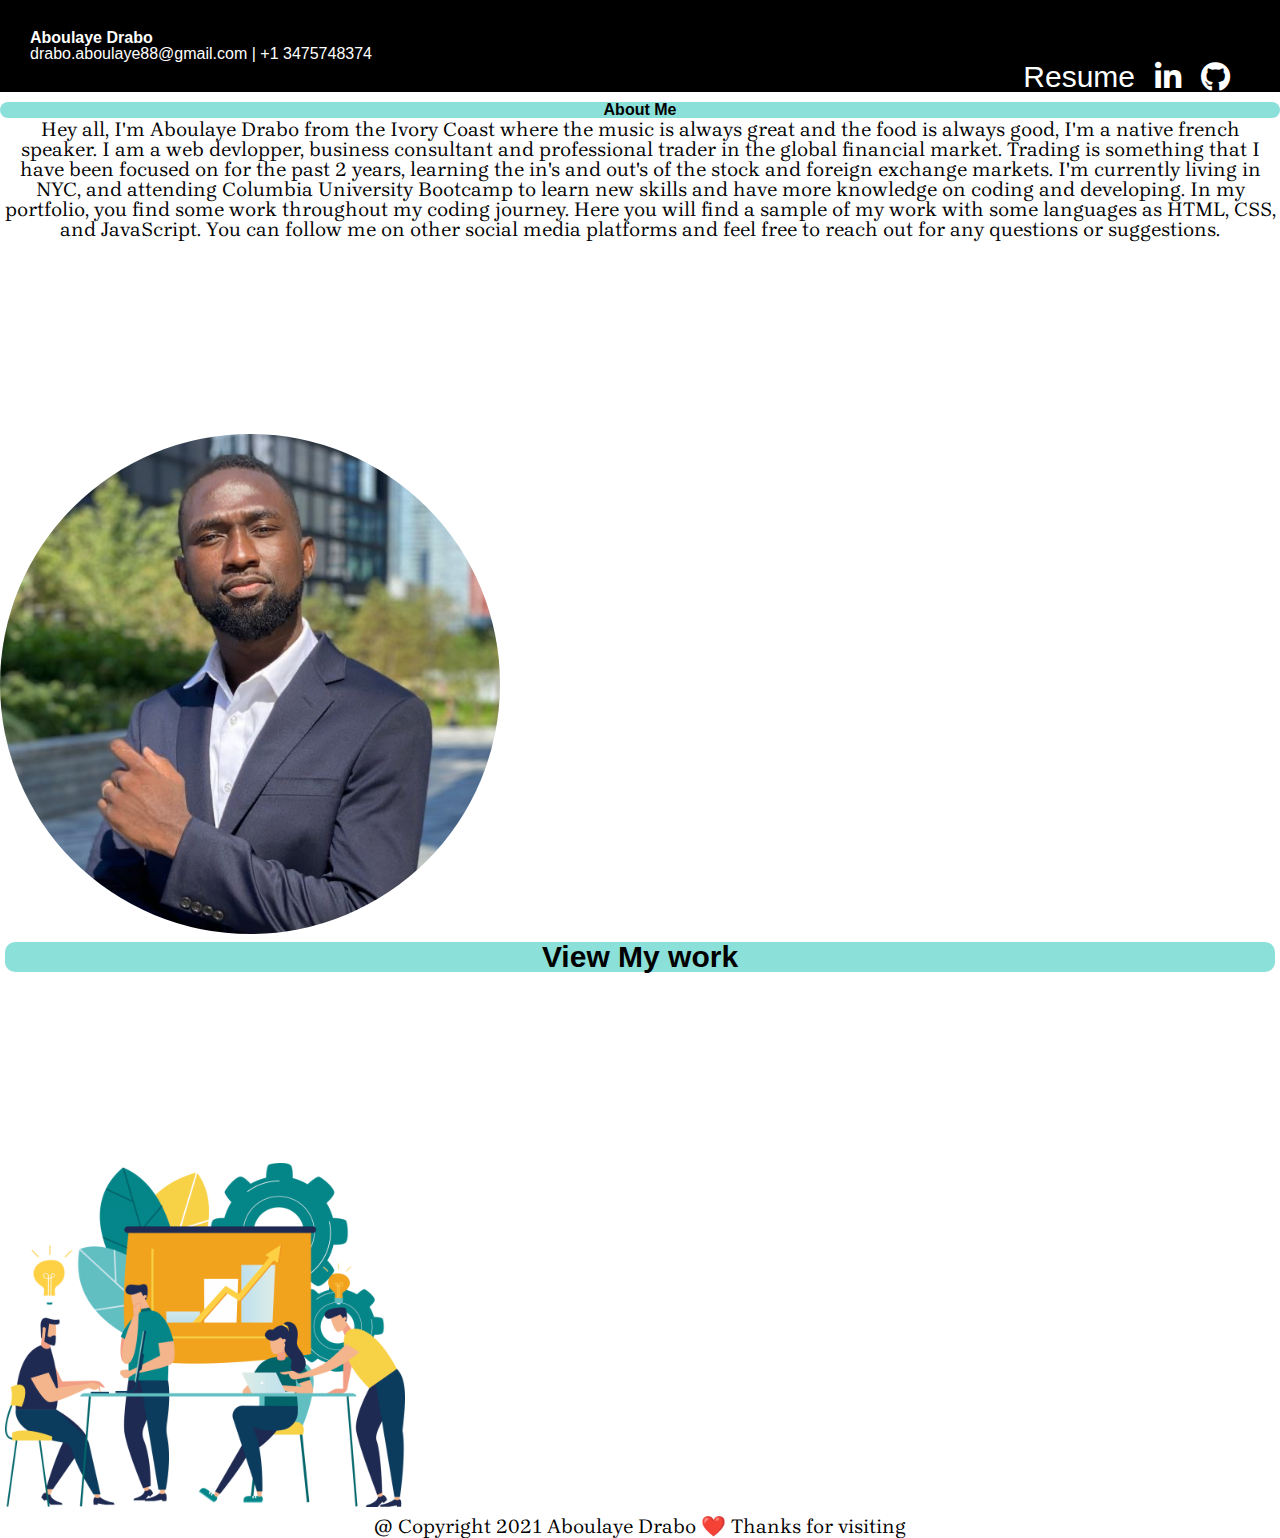
==== index.html @ f8c1a579 "add icons" ====
<!DOCTYPE html>
<html lang="en">
<head>
    <meta charset="UTF-8">
    <meta http-equiv="X-UA-Compatible" content="IE=edge">
    <meta name="viewport" content="width=device-width, initial-scale=1.0">
    <title>Aboulaye Homepage</title>
    <link rel="stylesheet" type="text/css" href="reset.css">
    <link rel="preconnect" href="https://fonts.gstatic.com">
<link href="https://fonts.googleapis.com/css2?family=Brygada+1918&display=swap" rel="stylesheet">
<link href="https://cdn.jsdelivr.net/npm/bootstrap@5.0.0-beta2/dist/css/bootstrap.min.css" rel="stylesheet" integrity="sha384-BmbxuPwQa2lc/FVzBcNJ7UAyJxM6wuqIj61tLrc4wSX0szH/Ev+nYRRuWlolflfl" crossorigin="anonymous">
<script src="https://cdn.jsdelivr.net/npm/bootstrap@5.0.0-beta2/dist/js/bootstrap.bundle.min.js" integrity="sha384-b5kHyXgcpbZJO/tY9Ul7kGkf1S0CWuKcCD38l8YkeH8z8QjE0GmW1gYU5S9FOnJ0" crossorigin="anonymous"></script>
<link rel="stylesheet" href="https://use.fontawesome.com/releases/v5.0.6/css/all.css">
    <link rel="stylesheet" type="text/css" href="assests/style.css">
</head>
<body>
    <div class="row col-12 head" style="padding: 30px;">
        <h1>Aboulaye Drabo</h1>
        drabo.aboulaye88@gmail.com | +1 3475748374
       <nav>
        <ul>
            <li>
                <a href="https://github.com/Drabis"><i class="fab fa-github"></i></a>
            </li>
            <li>
                <a href="https://www.linkedin.com/in/aboulaye-drabo-ba603a200"><i class="fab fa-linkedin-in"></i></a>
            </li>
            <li><a href="https://docs.google.com/document/d/1zsHKYeWYKsRIlyX2ds-EDj7v2S5V9IhezjHxCoM3q74/edit?usp=sharing">Resume</a></li>
        </ul>
        </nav>
    </div>
    <div class="container"></div>
        <div class="row" style="">
            <div class="row col-sm">
                <h2 id="label">About Me</h2>
                <p>
                    Hey all, I'm Aboulaye Drabo from the Ivory Coast where the music is always great and the food is always good, I'm a native french speaker. I am a web devlopper, business consultant and professional trader in the global financial market. Trading is something that I have been focused on for the past 2 years, learning the in's and out's of the stock and foreign exchange markets. I'm currently living in NYC, and attending Columbia University Bootcamp to learn new skills and have more knowledge on coding and developing. In my portfolio, you find some work throughout my coding journey. Here you will find a sample of my work with some languages as HTML, CSS, and JavaScript. You can follow me on other social media platforms and feel free to reach out for any questions or suggestions.
                </p>     
            </div>
            <div class="row col-sm" id="profile">
                <img src="image/IMG_9508.JPG" class="img-fluid" alt="profile photo">
            </div>
            <div class="row col-sm" style="margin: 5px;">
                <a href="work.html"><h2>View My work</h2>
                <img class="" src="image/quiz-intro-image-2000x1720.png" alt="Work photo" style="width: 400px; margin-top: 15%; margin-left:0;"></a>
                <!-- <h2>My work</h2> -->       
        </div>
    </div>
    <footer>
        <p>@ Copyright 2021 Aboulaye Drabo ❤️ Thanks for visiting</p>
    </footer>
    <script src="https://cdn.jsdelivr.net/npm/@popperjs/core@2.6.0/dist/umd/popper.min.js" integrity="sha384-KsvD1yqQ1/1+IA7gi3P0tyJcT3vR+NdBTt13hSJ2lnve8agRGXTTyNaBYmCR/Nwi" crossorigin="anonymous"></script>
<script src="https://cdn.jsdelivr.net/npm/bootstrap@5.0.0-beta2/dist/js/bootstrap.min.js" integrity="sha384-nsg8ua9HAw1y0W1btsyWgBklPnCUAFLuTMS2G72MMONqmOymq585AcH49TLBQObG" crossorigin="anonymous"></script>
    <script src="./assests/script.js"></script>
</body>
</html>
---- assests/style.css ----
* {
  padding: 0;
  margin: 0;
  border-style: solid black;
}

p {
  text-align: center;
  font-family: 'Brygada 1918', serif;
  font-size: 20px; 
  margin: 2px;
}
.profile {
  max-width: 100%;
}
nav ul li {
  color: white;
  display:inline;
  float: right;
  margin-right: 20px;
}
.head {
  background-color: black;
  color: white;
margin: 0;


}
.img-fluid {
  width: auto;
  height: 500px;
  margin-top: 15%;
  border-radius: 50%;
 
}
a {
  text-decoration: none;
  font-size: 30px;
  color: white;
}
h2 {
  background-color: rgb(139, 224, 217);
  text-align: center;
 margin-top: 5px;
  border-radius: 10px;
  color: black; 
}
#label {
  margin-top: 10px;
}
.popover-dismiss {
  width: 80%;
  
}
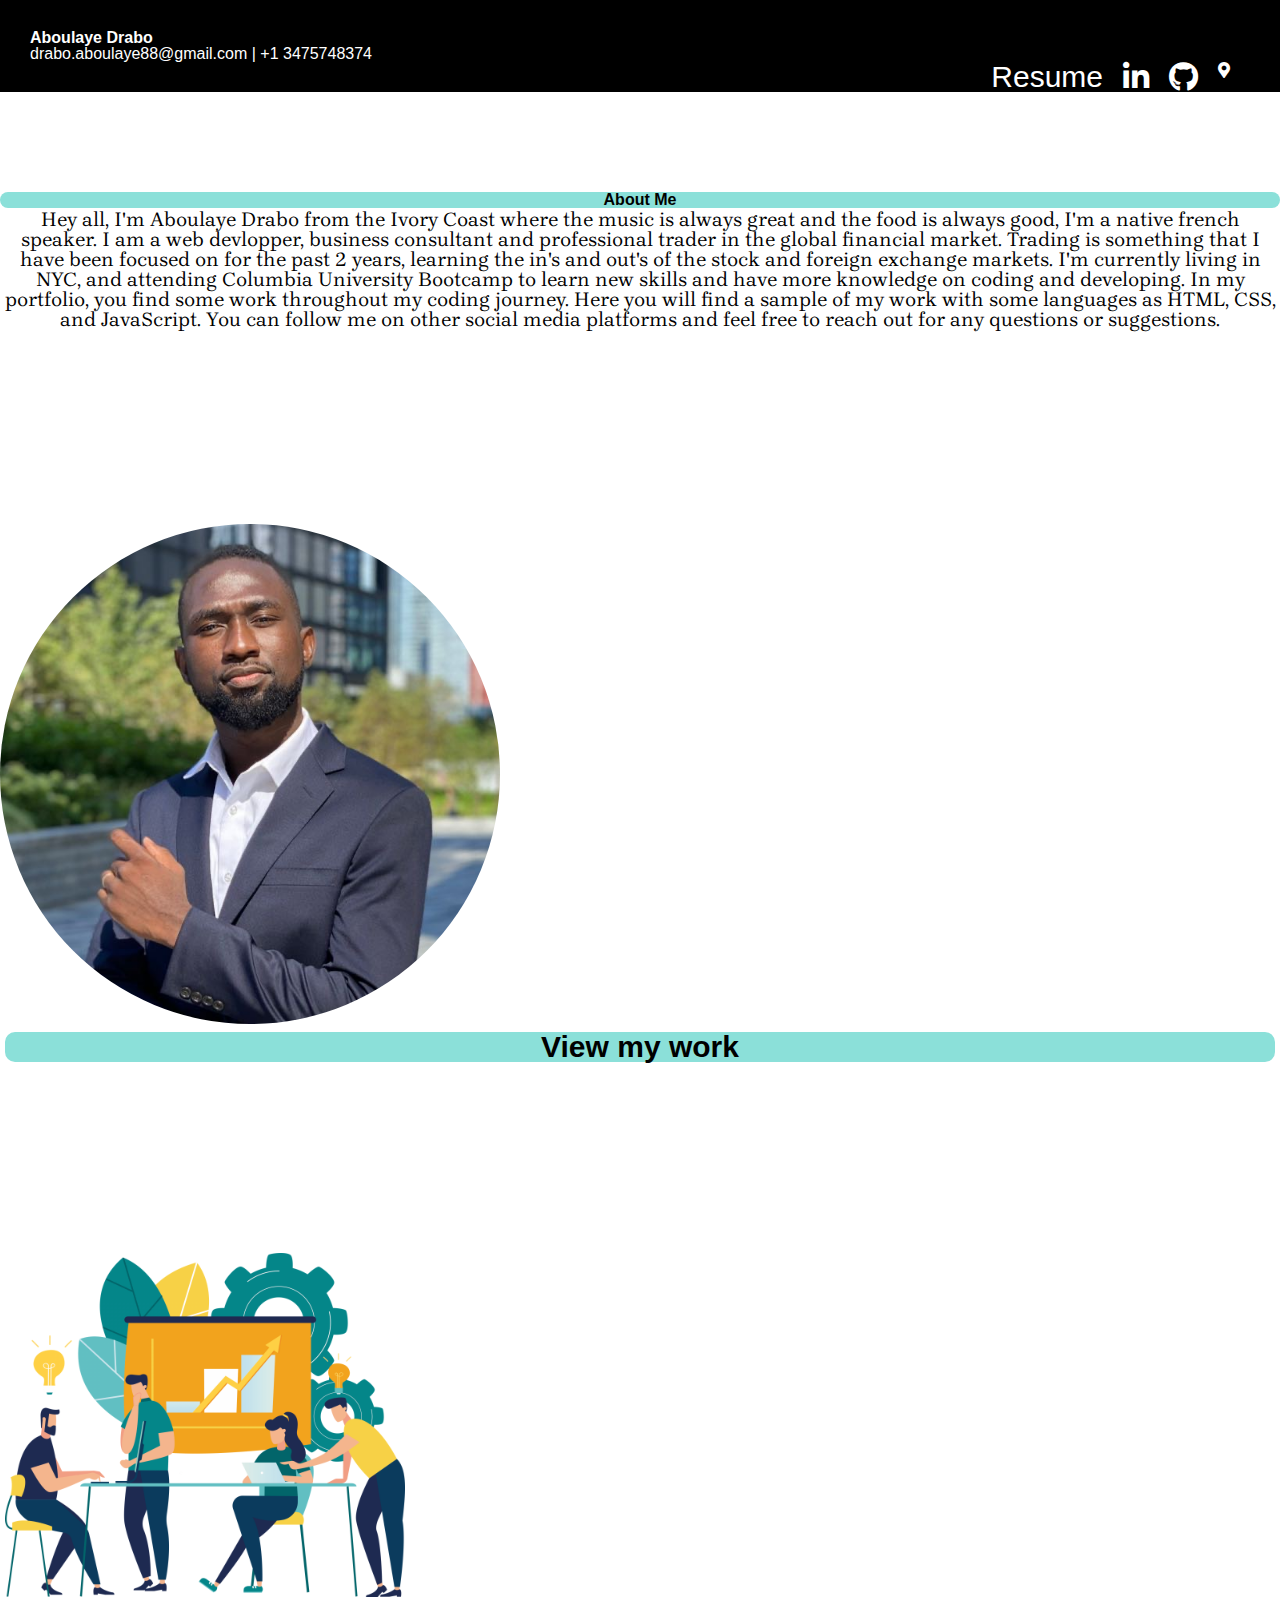
==== commit 2b8c819e: "new layout fow work html" ====
--- a/index.html
+++ b/index.html
@@ -19,6 +19,7 @@
         drabo.aboulaye88@gmail.com | +1 3475748374
        <nav>
         <ul>
+            <li><i class="fas fa-map-marker-alt"></i></li>
             <li>
                 <a href="https://github.com/Drabis"><i class="fab fa-github"></i></a>
             </li>
@@ -30,7 +31,7 @@
         </nav>
     </div>
     <div class="container"></div>
-        <div class="row" style="">
+        <div class="row">
             <div class="row col-sm">
                 <h2 id="label">About Me</h2>
                 <p>
@@ -41,13 +42,13 @@
                 <img src="image/IMG_9508.JPG" class="img-fluid" alt="profile photo">
             </div>
             <div class="row col-sm" style="margin: 5px;">
-                <a href="work.html"><h2>View My work</h2>
-                <img class="" src="image/quiz-intro-image-2000x1720.png" alt="Work photo" style="width: 400px; margin-top: 15%; margin-left:0;"></a>
+                <a href="work.html"><h2>View my work</h2>
+                <img class="" src="image/quiz-intro-image-2000x1720.png" alt="Work photo" style="width: 400px; margin-top: 15%;"></a>
                 <!-- <h2>My work</h2> -->       
         </div>
     </div>
     <footer>
-        <p>@ Copyright 2021 Aboulaye Drabo ❤️ Thanks for visiting</p>
+        <p>@ Copyright 2021 Aboulaye Drabo</p>
     </footer>
     <script src="https://cdn.jsdelivr.net/npm/@popperjs/core@2.6.0/dist/umd/popper.min.js" integrity="sha384-KsvD1yqQ1/1+IA7gi3P0tyJcT3vR+NdBTt13hSJ2lnve8agRGXTTyNaBYmCR/Nwi" crossorigin="anonymous"></script>
 <script src="https://cdn.jsdelivr.net/npm/bootstrap@5.0.0-beta2/dist/js/bootstrap.min.js" integrity="sha384-nsg8ua9HAw1y0W1btsyWgBklPnCUAFLuTMS2G72MMONqmOymq585AcH49TLBQObG" crossorigin="anonymous"></script>
--- a/assests/style.css
+++ b/assests/style.css
@@ -48,7 +48,15 @@
 #label {
   margin-top: 10px;
 }
-.popover-dismiss {
-  width: 80%;
-  
+.img-thumbnail {
+  width: 500px;
+  display: flex;
+ flex-direction: row;
+}
+/* .popover-dismiss{
+  width: 50%;
+} */
+.container {
+  display: flex;
+  padding: 5vh;
 }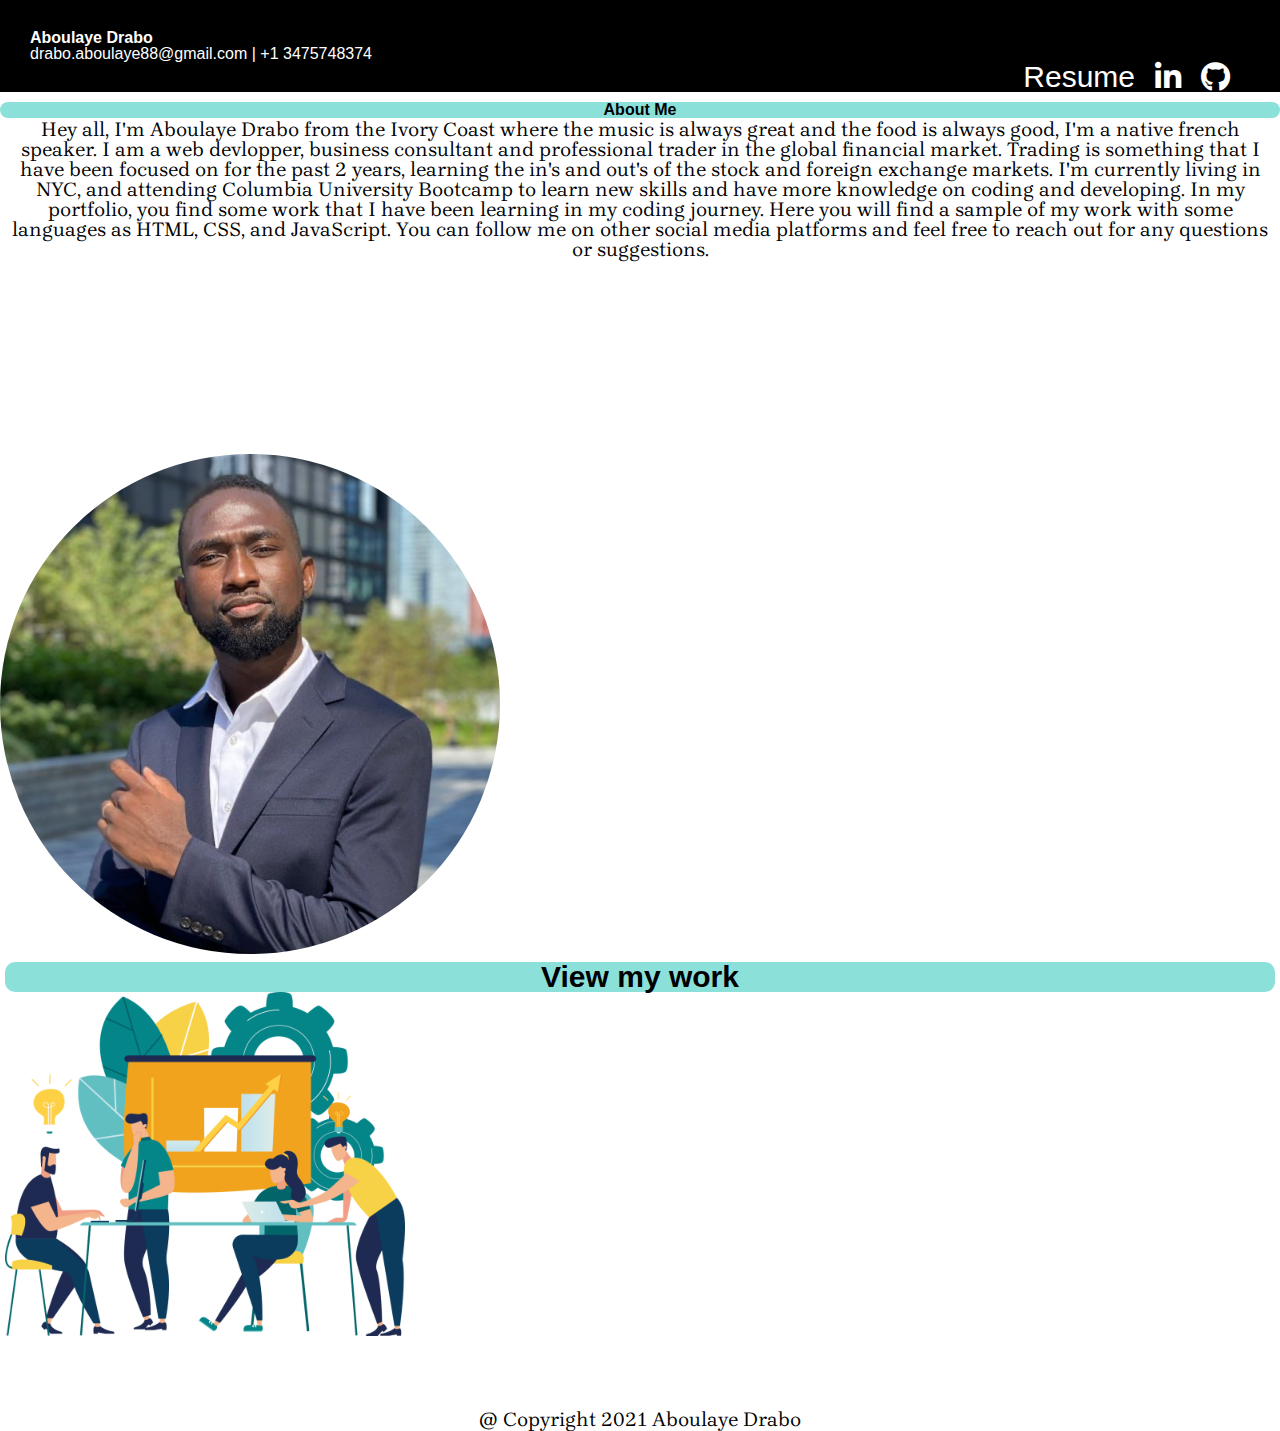
==== commit f71f12c4: "last friday commit" ====
--- a/index.html
+++ b/index.html
@@ -19,7 +19,6 @@
         drabo.aboulaye88@gmail.com | +1 3475748374
        <nav>
         <ul>
-            <li><i class="fas fa-map-marker-alt"></i></li>
             <li>
                 <a href="https://github.com/Drabis"><i class="fab fa-github"></i></a>
             </li>
@@ -35,7 +34,7 @@
             <div class="row col-sm">
                 <h2 id="label">About Me</h2>
                 <p>
-                    Hey all, I'm Aboulaye Drabo from the Ivory Coast where the music is always great and the food is always good, I'm a native french speaker. I am a web devlopper, business consultant and professional trader in the global financial market. Trading is something that I have been focused on for the past 2 years, learning the in's and out's of the stock and foreign exchange markets. I'm currently living in NYC, and attending Columbia University Bootcamp to learn new skills and have more knowledge on coding and developing. In my portfolio, you find some work throughout my coding journey. Here you will find a sample of my work with some languages as HTML, CSS, and JavaScript. You can follow me on other social media platforms and feel free to reach out for any questions or suggestions.
+                    Hey all, I'm Aboulaye Drabo from the Ivory Coast where the music is always great and the food is always good, I'm a native french speaker. I am a web devlopper, business consultant and professional trader in the global financial market. Trading is something that I have been focused on for the past 2 years, learning the in's and out's of the stock and foreign exchange markets. I'm currently living in NYC, and attending Columbia University Bootcamp to learn new skills and have more knowledge on coding and developing. In my portfolio, you find some work that I have been learning in my coding journey. Here you will find a sample of my work with some languages as HTML, CSS, and JavaScript. You can follow me on other social media platforms and feel free to reach out for any questions or suggestions.
                 </p>     
             </div>
             <div class="row col-sm" id="profile">
@@ -43,7 +42,7 @@
             </div>
             <div class="row col-sm" style="margin: 5px;">
                 <a href="work.html"><h2>View my work</h2>
-                <img class="" src="image/quiz-intro-image-2000x1720.png" alt="Work photo" style="width: 400px; margin-top: 15%;"></a>
+                <img class="" src="image/quiz-intro-image-2000x1720.png" alt="Work photo" style="width: 400px; margin-bottom: 5%;"></a>
                 <!-- <h2>My work</h2> -->       
         </div>
     </div>
--- a/assests/style.css
+++ b/assests/style.css
@@ -2,6 +2,8 @@
   padding: 0;
   margin: 0;
   border-style: solid black;
+ 
+  /* font-family: Brygada; */
 }
 
 p {
@@ -10,9 +12,9 @@
   font-size: 20px; 
   margin: 2px;
 }
-.profile {
+/* .profile {
   max-width: 100%;
-}
+} */
 nav ul li {
   color: white;
   display:inline;
@@ -48,15 +50,20 @@
 #label {
   margin-top: 10px;
 }
-.img-thumbnail {
-  width: 500px;
+/* .img-thumbnail {
+  width: 50px;
   display: flex;
  flex-direction: row;
+} */
+.card-tile {
+  background-color: rgb(139, 224, 217);
+  width: 100%;
 }
-/* .popover-dismiss{
-  width: 50%;
-} */
-.container {
-  display: flex;
-  padding: 5vh;
+.btn {
+  background-color: rgb(72, 146, 230);
+}
+.back {
+  color: black;
+  text-align: center;
+  font-size: larger;
 }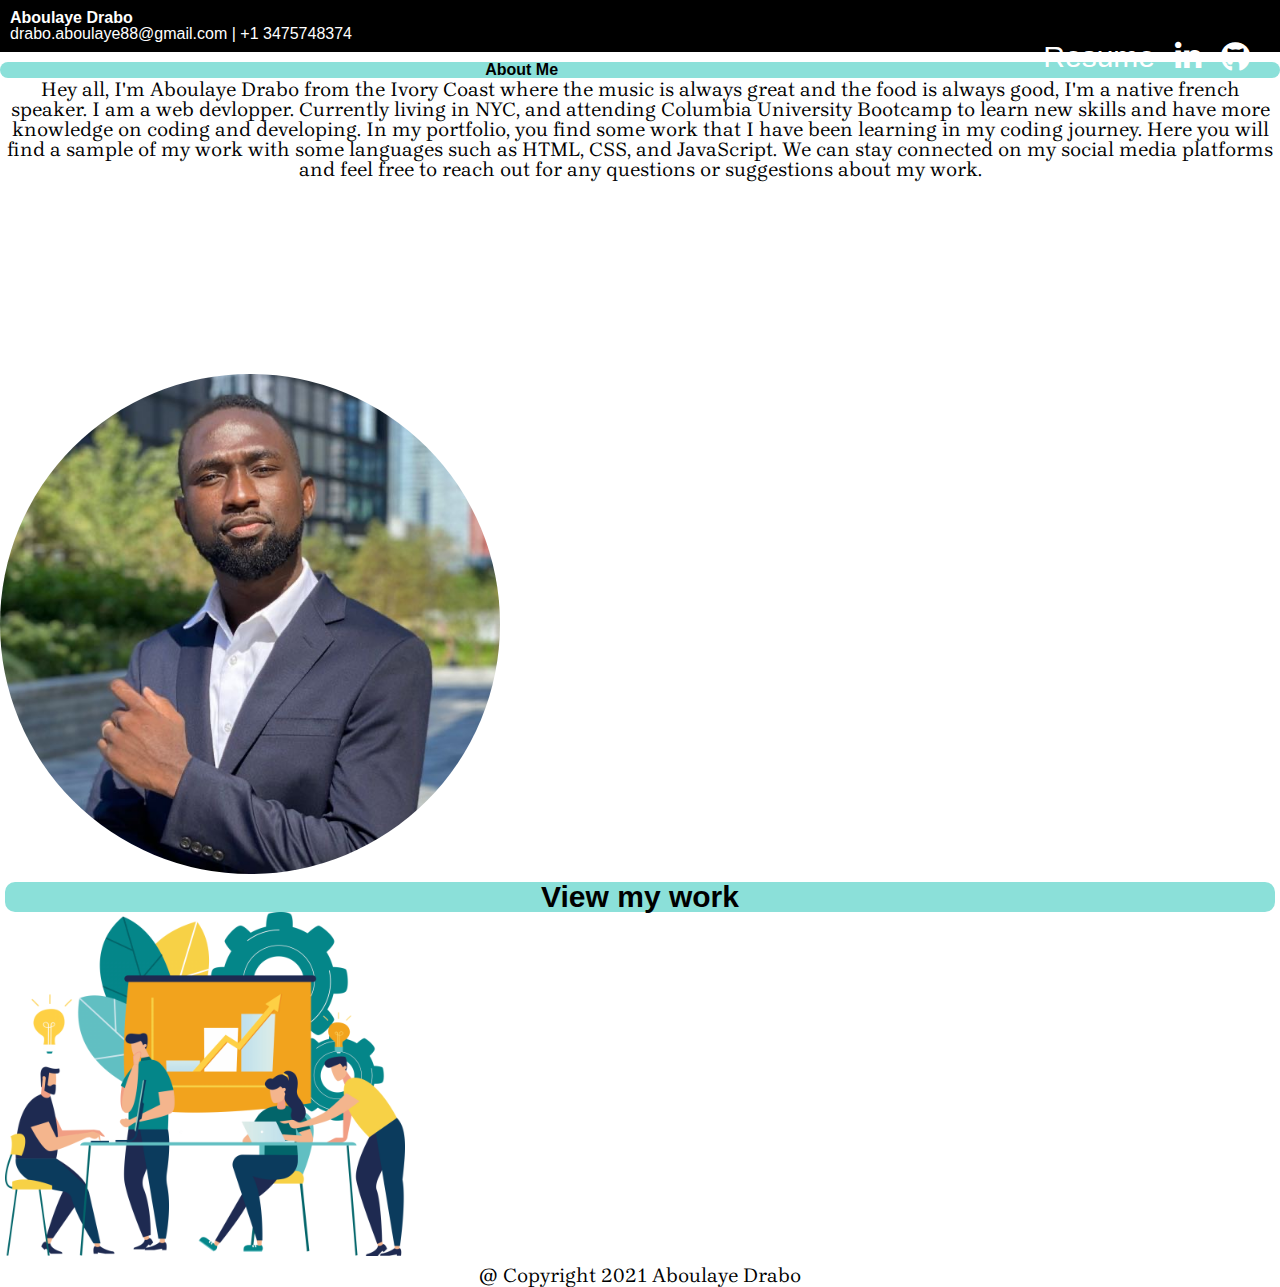
==== commit 30866581: "sized the html" ====
--- a/index.html
+++ b/index.html
@@ -14,7 +14,7 @@
     <link rel="stylesheet" type="text/css" href="assests/style.css">
 </head>
 <body>
-    <div class="row col-12 head" style="padding: 30px;">
+    <div class="row col-12 head" style="padding: 10px;">
         <h1>Aboulaye Drabo</h1>
         drabo.aboulaye88@gmail.com | +1 3475748374
        <nav>
@@ -34,7 +34,7 @@
             <div class="row col-sm">
                 <h2 id="label">About Me</h2>
                 <p>
-                    Hey all, I'm Aboulaye Drabo from the Ivory Coast where the music is always great and the food is always good, I'm a native french speaker. I am a web devlopper, business consultant and professional trader in the global financial market. Trading is something that I have been focused on for the past 2 years, learning the in's and out's of the stock and foreign exchange markets. I'm currently living in NYC, and attending Columbia University Bootcamp to learn new skills and have more knowledge on coding and developing. In my portfolio, you find some work that I have been learning in my coding journey. Here you will find a sample of my work with some languages as HTML, CSS, and JavaScript. You can follow me on other social media platforms and feel free to reach out for any questions or suggestions.
+                    Hey all, I'm Aboulaye Drabo from the Ivory Coast where the music is always great and the food is always good, I'm a native french speaker. I am a web devlopper. Currently living in NYC, and attending Columbia University Bootcamp to learn new skills and have more knowledge on coding and developing. In my portfolio, you find some work that I have been learning in my coding journey. Here you will find a sample of my work with some languages such as HTML, CSS, and JavaScript. We can stay connected on my social media platforms and feel free to reach out for any questions or suggestions about my work.
                 </p>     
             </div>
             <div class="row col-sm" id="profile">
@@ -42,8 +42,7 @@
             </div>
             <div class="row col-sm" style="margin: 5px;">
                 <a href="work.html"><h2>View my work</h2>
-                <img class="" src="image/quiz-intro-image-2000x1720.png" alt="Work photo" style="width: 400px; margin-bottom: 5%;"></a>
-                <!-- <h2>My work</h2> -->       
+                <img class="" src="image/quiz-intro-image-2000x1720.png" alt="Work photo" style="width: 400px; "></a>    
         </div>
     </div>
     <footer>
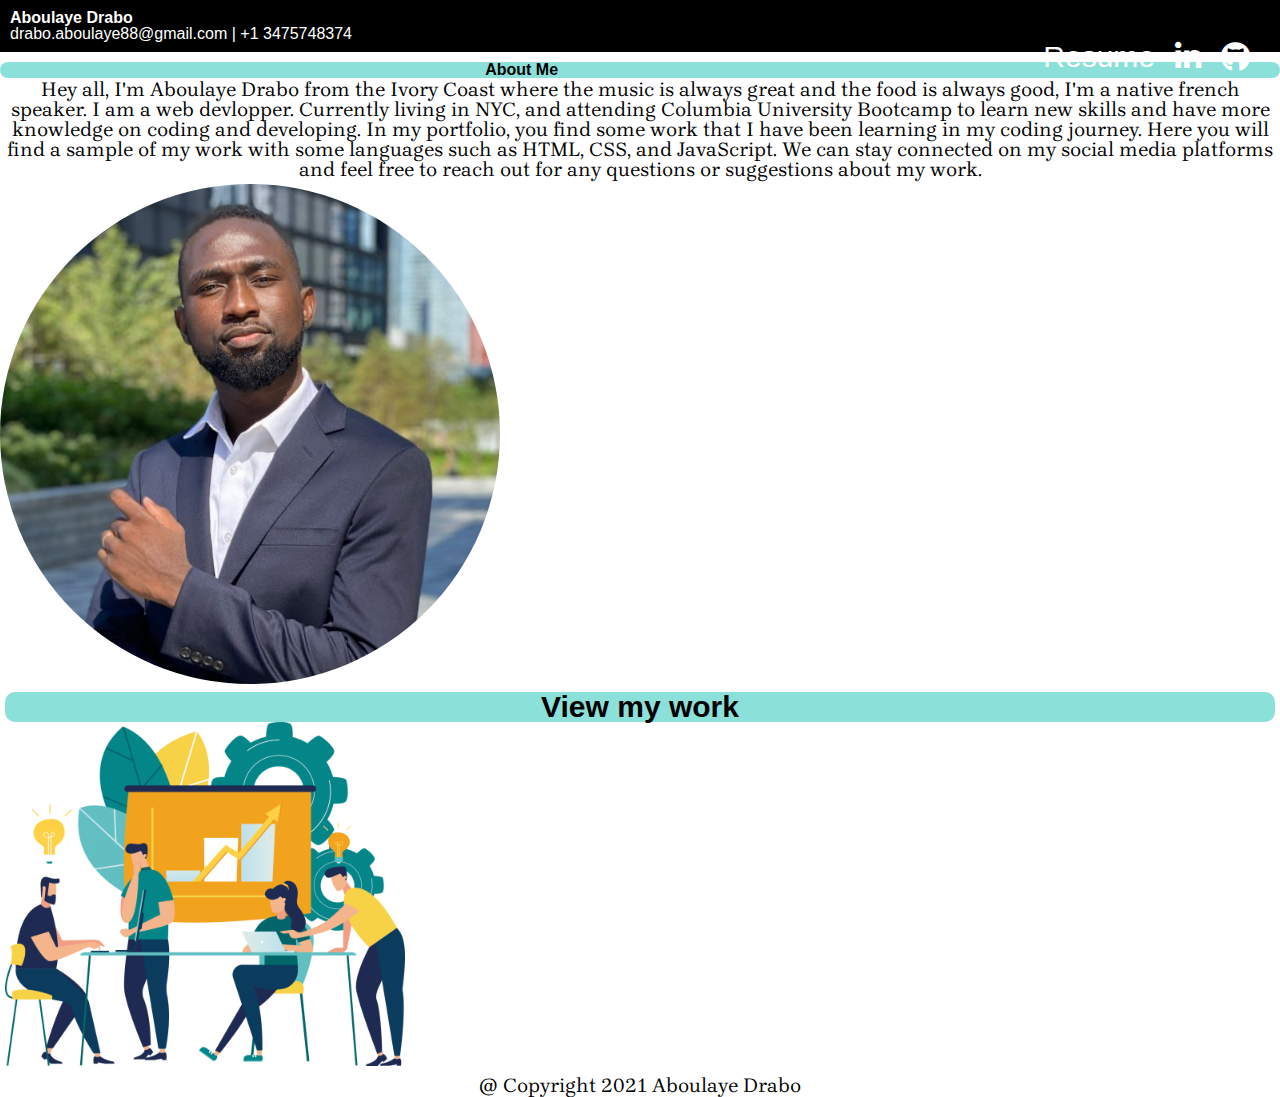
==== commit bcfa9a43: "position profile photo" ====
--- a/index.html
+++ b/index.html
@@ -38,7 +38,7 @@
                 </p>     
             </div>
             <div class="row col-sm" id="profile">
-                <img src="image/IMG_9508.JPG" class="img-fluid" alt="profile photo">
+                <img src="image/IMG_9508.JPG" class="profile" alt="profile photo">
             </div>
             <div class="row col-sm" style="margin: 5px;">
                 <a href="work.html"><h2>View my work</h2>
--- a/assests/style.css
+++ b/assests/style.css
@@ -28,10 +28,10 @@
 
 
 }
-.img-fluid {
+.profile {
   width: auto;
   height: 500px;
-  margin-top: 15%;
+  margin-top: 2px;
   border-radius: 50%;
  
 }
@@ -49,6 +49,7 @@
 }
 #label {
   margin-top: 10px;
+  max-height: 40px;
 }
 /* .img-thumbnail {
   width: 50px;
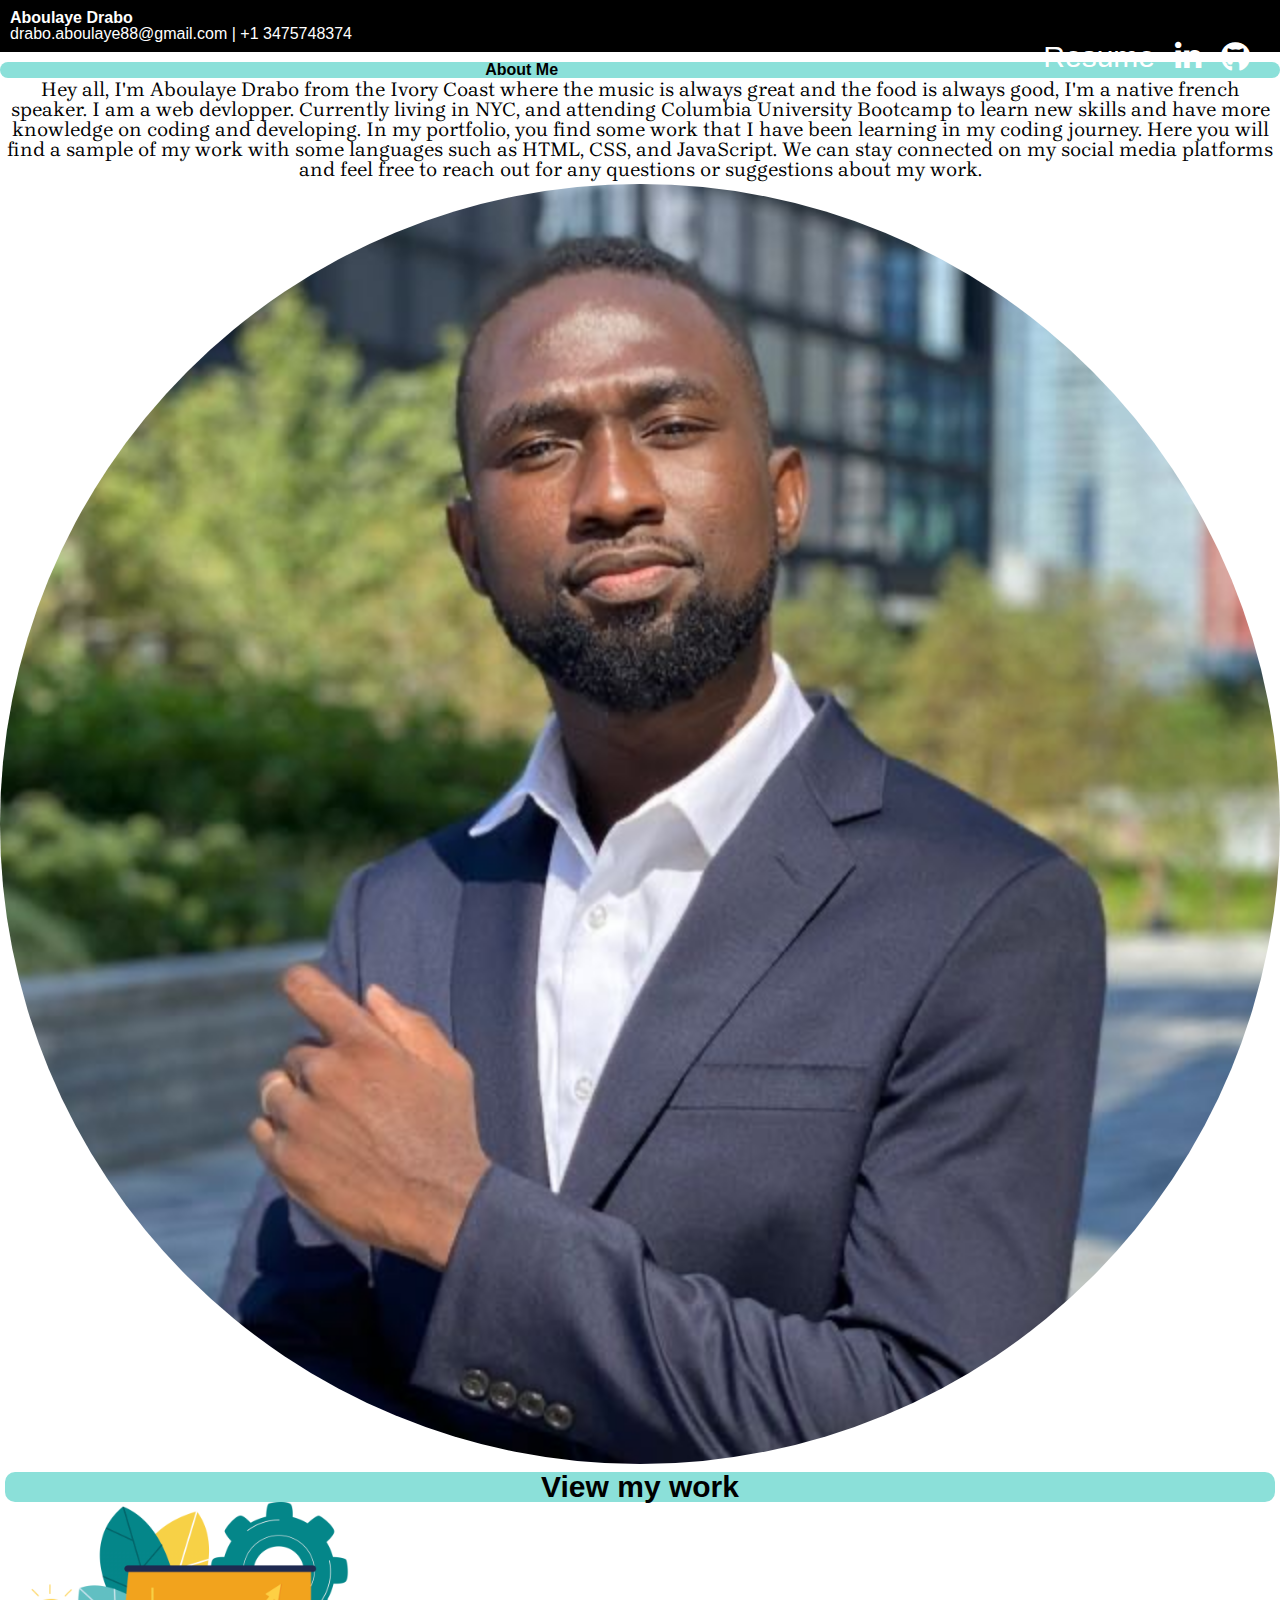
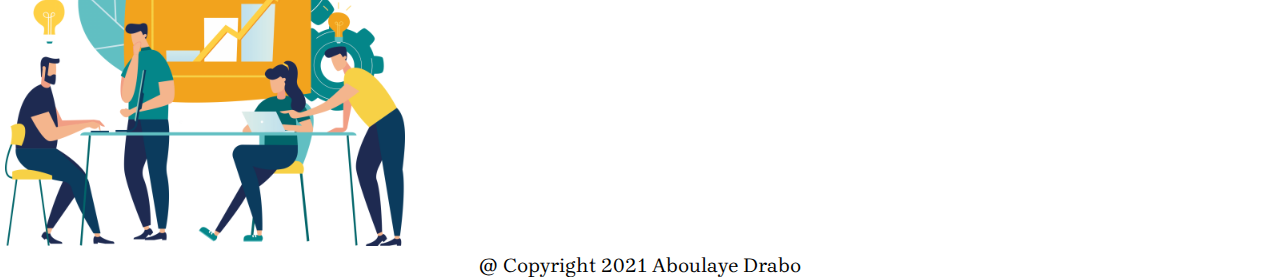
==== commit 5ff88c5e: "break point" ====
--- a/index.html
+++ b/index.html
@@ -31,16 +31,16 @@
     </div>
     <div class="container"></div>
         <div class="row">
-            <div class="row col-sm">
+            <div class="row col-sm col-md">
                 <h2 id="label">About Me</h2>
                 <p>
                     Hey all, I'm Aboulaye Drabo from the Ivory Coast where the music is always great and the food is always good, I'm a native french speaker. I am a web devlopper. Currently living in NYC, and attending Columbia University Bootcamp to learn new skills and have more knowledge on coding and developing. In my portfolio, you find some work that I have been learning in my coding journey. Here you will find a sample of my work with some languages such as HTML, CSS, and JavaScript. We can stay connected on my social media platforms and feel free to reach out for any questions or suggestions about my work.
                 </p>     
             </div>
-            <div class="row col-sm" id="profile">
+            <div class="row col-sm col-md" id="profile">
                 <img src="image/IMG_9508.JPG" class="profile" alt="profile photo">
             </div>
-            <div class="row col-sm" style="margin: 5px;">
+            <div class="row col-sm col-md-" style="margin: 5px;">
                 <a href="work.html"><h2>View my work</h2>
                 <img class="" src="image/quiz-intro-image-2000x1720.png" alt="Work photo" style="width: 400px; "></a>    
         </div>
--- a/assests/style.css
+++ b/assests/style.css
@@ -2,8 +2,6 @@
   padding: 0;
   margin: 0;
   border-style: solid black;
- 
-  /* font-family: Brygada; */
 }
 
 p {
@@ -12,9 +10,6 @@
   font-size: 20px; 
   margin: 2px;
 }
-/* .profile {
-  max-width: 100%;
-} */
 nav ul li {
   color: white;
   display:inline;
@@ -29,11 +24,11 @@
 
 }
 .profile {
-  width: auto;
-  height: 500px;
+  width: 100%;
+  height: 100%;
   margin-top: 2px;
   border-radius: 50%;
- 
+  align-items: center;
 }
 a {
   text-decoration: none;
@@ -51,11 +46,6 @@
   margin-top: 10px;
   max-height: 40px;
 }
-/* .img-thumbnail {
-  width: 50px;
-  display: flex;
- flex-direction: row;
-} */
 .card-tile {
   background-color: rgb(139, 224, 217);
   width: 100%;
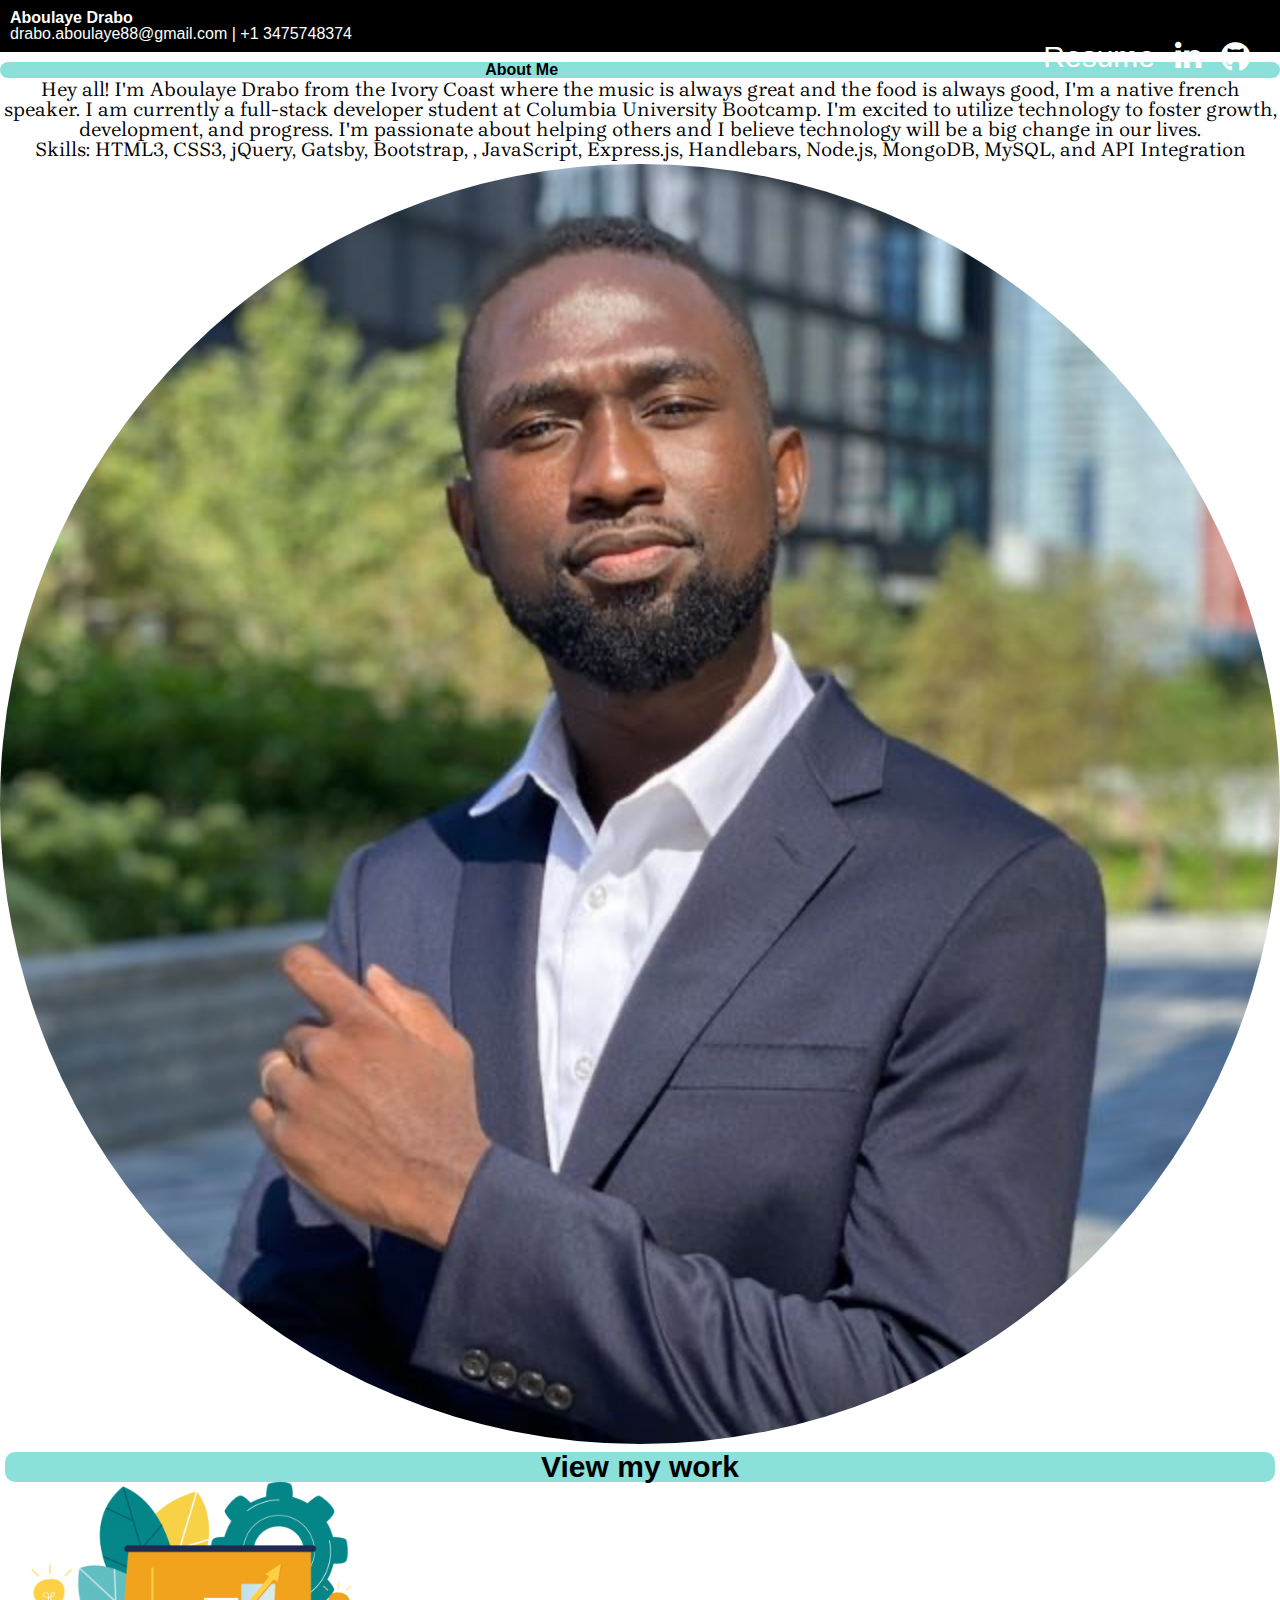
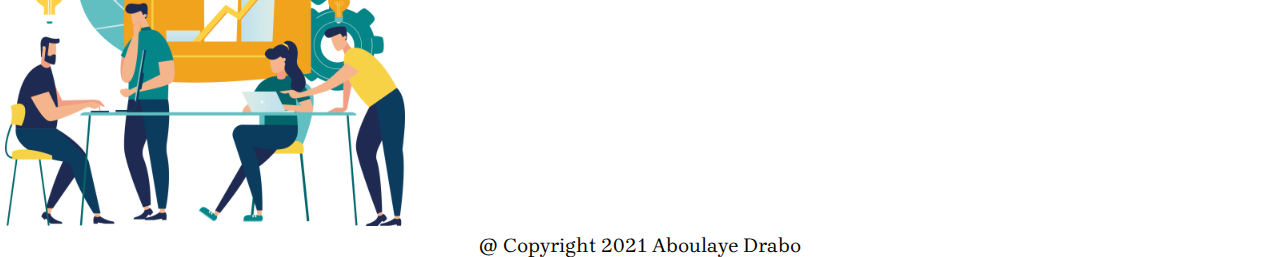
==== commit a5712ec4: "updated about me" ====
--- a/index.html
+++ b/index.html
@@ -1,55 +1,97 @@
 <!DOCTYPE html>
 <html lang="en">
-<head>
-    <meta charset="UTF-8">
-    <meta http-equiv="X-UA-Compatible" content="IE=edge">
-    <meta name="viewport" content="width=device-width, initial-scale=1.0">
+  <head>
+    <meta charset="UTF-8" />
+    <meta http-equiv="X-UA-Compatible" content="IE=edge" />
+    <meta name="viewport" content="width=device-width, initial-scale=1.0" />
     <title>Aboulaye Homepage</title>
-    <link rel="stylesheet" type="text/css" href="reset.css">
-    <link rel="preconnect" href="https://fonts.gstatic.com">
-<link href="https://fonts.googleapis.com/css2?family=Brygada+1918&display=swap" rel="stylesheet">
-<link href="https://cdn.jsdelivr.net/npm/bootstrap@5.0.0-beta2/dist/css/bootstrap.min.css" rel="stylesheet" integrity="sha384-BmbxuPwQa2lc/FVzBcNJ7UAyJxM6wuqIj61tLrc4wSX0szH/Ev+nYRRuWlolflfl" crossorigin="anonymous">
-<script src="https://cdn.jsdelivr.net/npm/bootstrap@5.0.0-beta2/dist/js/bootstrap.bundle.min.js" integrity="sha384-b5kHyXgcpbZJO/tY9Ul7kGkf1S0CWuKcCD38l8YkeH8z8QjE0GmW1gYU5S9FOnJ0" crossorigin="anonymous"></script>
-<link rel="stylesheet" href="https://use.fontawesome.com/releases/v5.0.6/css/all.css">
-    <link rel="stylesheet" type="text/css" href="assests/style.css">
-</head>
-<body>
-    <div class="row col-12 head" style="padding: 10px;">
-        <h1>Aboulaye Drabo</h1>
-        drabo.aboulaye88@gmail.com | +1 3475748374
-       <nav>
+    <link rel="stylesheet" type="text/css" href="reset.css" />
+    <link rel="preconnect" href="https://fonts.gstatic.com" />
+    <link
+      href="https://fonts.googleapis.com/css2?family=Brygada+1918&display=swap"
+      rel="stylesheet"
+    />
+    <link
+      href="https://cdn.jsdelivr.net/npm/bootstrap@5.0.0-beta2/dist/css/bootstrap.min.css"
+      rel="stylesheet"
+      integrity="sha384-BmbxuPwQa2lc/FVzBcNJ7UAyJxM6wuqIj61tLrc4wSX0szH/Ev+nYRRuWlolflfl"
+      crossorigin="anonymous"
+    />
+    <script
+      src="https://cdn.jsdelivr.net/npm/bootstrap@5.0.0-beta2/dist/js/bootstrap.bundle.min.js"
+      integrity="sha384-b5kHyXgcpbZJO/tY9Ul7kGkf1S0CWuKcCD38l8YkeH8z8QjE0GmW1gYU5S9FOnJ0"
+      crossorigin="anonymous"
+    ></script>
+    <link
+      rel="stylesheet"
+      href="https://use.fontawesome.com/releases/v5.0.6/css/all.css"
+    />
+    <link rel="stylesheet" type="text/css" href="assests/style.css" />
+  </head>
+  <body>
+    <div class="row col-12 head" style="padding: 10px">
+      <h1>Aboulaye Drabo</h1>
+      drabo.aboulaye88@gmail.com | +1 3475748374
+      <nav>
         <ul>
-            <li>
-                <a href="https://github.com/Drabis"><i class="fab fa-github"></i></a>
-            </li>
-            <li>
-                <a href="https://www.linkedin.com/in/aboulaye-drabo-ba603a200"><i class="fab fa-linkedin-in"></i></a>
-            </li>
-            <li><a href="https://docs.google.com/document/d/1zsHKYeWYKsRIlyX2ds-EDj7v2S5V9IhezjHxCoM3q74/edit?usp=sharing">Resume</a></li>
+          <li>
+            <a href="https://github.com/Drabis"
+              ><i class="fab fa-github"></i
+            ></a>
+          </li>
+          <li>
+            <a href="https://www.linkedin.com/in/aboulaye-drabo-ba603a200"
+              ><i class="fab fa-linkedin-in"></i
+            ></a>
+          </li>
+          <li>
+            <a
+              href="https://docs.google.com/document/d/1zsHKYeWYKsRIlyX2ds-EDj7v2S5V9IhezjHxCoM3q74/edit?usp=sharing"
+              >Resume</a
+            >
+          </li>
         </ul>
-        </nav>
+      </nav>
     </div>
     <div class="container"></div>
-        <div class="row">
-            <div class="row col-sm col-md">
-                <h2 id="label">About Me</h2>
-                <p>
-                    Hey all, I'm Aboulaye Drabo from the Ivory Coast where the music is always great and the food is always good, I'm a native french speaker. I am a web devlopper. Currently living in NYC, and attending Columbia University Bootcamp to learn new skills and have more knowledge on coding and developing. In my portfolio, you find some work that I have been learning in my coding journey. Here you will find a sample of my work with some languages such as HTML, CSS, and JavaScript. We can stay connected on my social media platforms and feel free to reach out for any questions or suggestions about my work.
-                </p>     
-            </div>
-            <div class="row col-sm col-md" id="profile">
-                <img src="image/IMG_9508.JPG" class="profile" alt="profile photo">
-            </div>
-            <div class="row col-sm col-md-" style="margin: 5px;">
-                <a href="work.html"><h2>View my work</h2>
-                <img class="" src="image/quiz-intro-image-2000x1720.png" alt="Work photo" style="width: 400px; "></a>    
-        </div>
+    <div class="row">
+      <div class="col-sm ">
+        <h2 id="label">About Me</h2>
+        <p>
+          	Hey all!  I'm Aboulaye Drabo from the Ivory Coast where the music is always great and the food is always good, I'm a native french speaker.
+            I am currently a full-stack developer student at Columbia University Bootcamp. 
+            I'm excited to utilize technology to foster growth, development, and progress. I'm passionate about helping others and I believe technology will be a big change in our lives. <br>
+            Skills: HTML3, CSS3, jQuery, Gatsby, Bootstrap, , JavaScript, Express.js, Handlebars, Node.js, MongoDB, MySQL, and API Integration
+        </p>
+
+      </div>
+      <div class=" col-sm" id="profile">
+        <img src="image/IMG_9508.JPG" class="profile" alt="profile photo" />
+      </div>
+      <div class=" col-sm" style="margin: 5px">
+        <a href="work.html"
+          ><h2>View my work</h2>
+          <img
+            class=""
+            src="image/quiz-intro-image-2000x1720.png"
+            alt="Work photo"
+            style="width: 400px"
+        /></a>
+      </div>
     </div>
     <footer>
-        <p>@ Copyright 2021 Aboulaye Drabo</p>
+      <p>@ Copyright 2021 Aboulaye Drabo</p>
     </footer>
-    <script src="https://cdn.jsdelivr.net/npm/@popperjs/core@2.6.0/dist/umd/popper.min.js" integrity="sha384-KsvD1yqQ1/1+IA7gi3P0tyJcT3vR+NdBTt13hSJ2lnve8agRGXTTyNaBYmCR/Nwi" crossorigin="anonymous"></script>
-<script src="https://cdn.jsdelivr.net/npm/bootstrap@5.0.0-beta2/dist/js/bootstrap.min.js" integrity="sha384-nsg8ua9HAw1y0W1btsyWgBklPnCUAFLuTMS2G72MMONqmOymq585AcH49TLBQObG" crossorigin="anonymous"></script>
+    <script
+      src="https://cdn.jsdelivr.net/npm/@popperjs/core@2.6.0/dist/umd/popper.min.js"
+      integrity="sha384-KsvD1yqQ1/1+IA7gi3P0tyJcT3vR+NdBTt13hSJ2lnve8agRGXTTyNaBYmCR/Nwi"
+      crossorigin="anonymous"
+    ></script>
+    <script
+      src="https://cdn.jsdelivr.net/npm/bootstrap@5.0.0-beta2/dist/js/bootstrap.min.js"
+      integrity="sha384-nsg8ua9HAw1y0W1btsyWgBklPnCUAFLuTMS2G72MMONqmOymq585AcH49TLBQObG"
+      crossorigin="anonymous"
+    ></script>
     <script src="./assests/script.js"></script>
-</body>
-</html>+  </body>
+</html>
--- a/assests/style.css
+++ b/assests/style.css
@@ -2,6 +2,7 @@
   padding: 0;
   margin: 0;
   border-style: solid black;
+  
 }
 
 p {
@@ -53,8 +54,16 @@
 .btn {
   background-color: rgb(72, 146, 230);
 }
-.back {
+#back {
   color: black;
   text-align: center;
-  font-size: larger;
+  font-weight: 100%;
+  
+}
+.card {
+  display: inline-block;
+  width: 100%;
+  padding: 5px;
+  margin: 5px;
+  
 }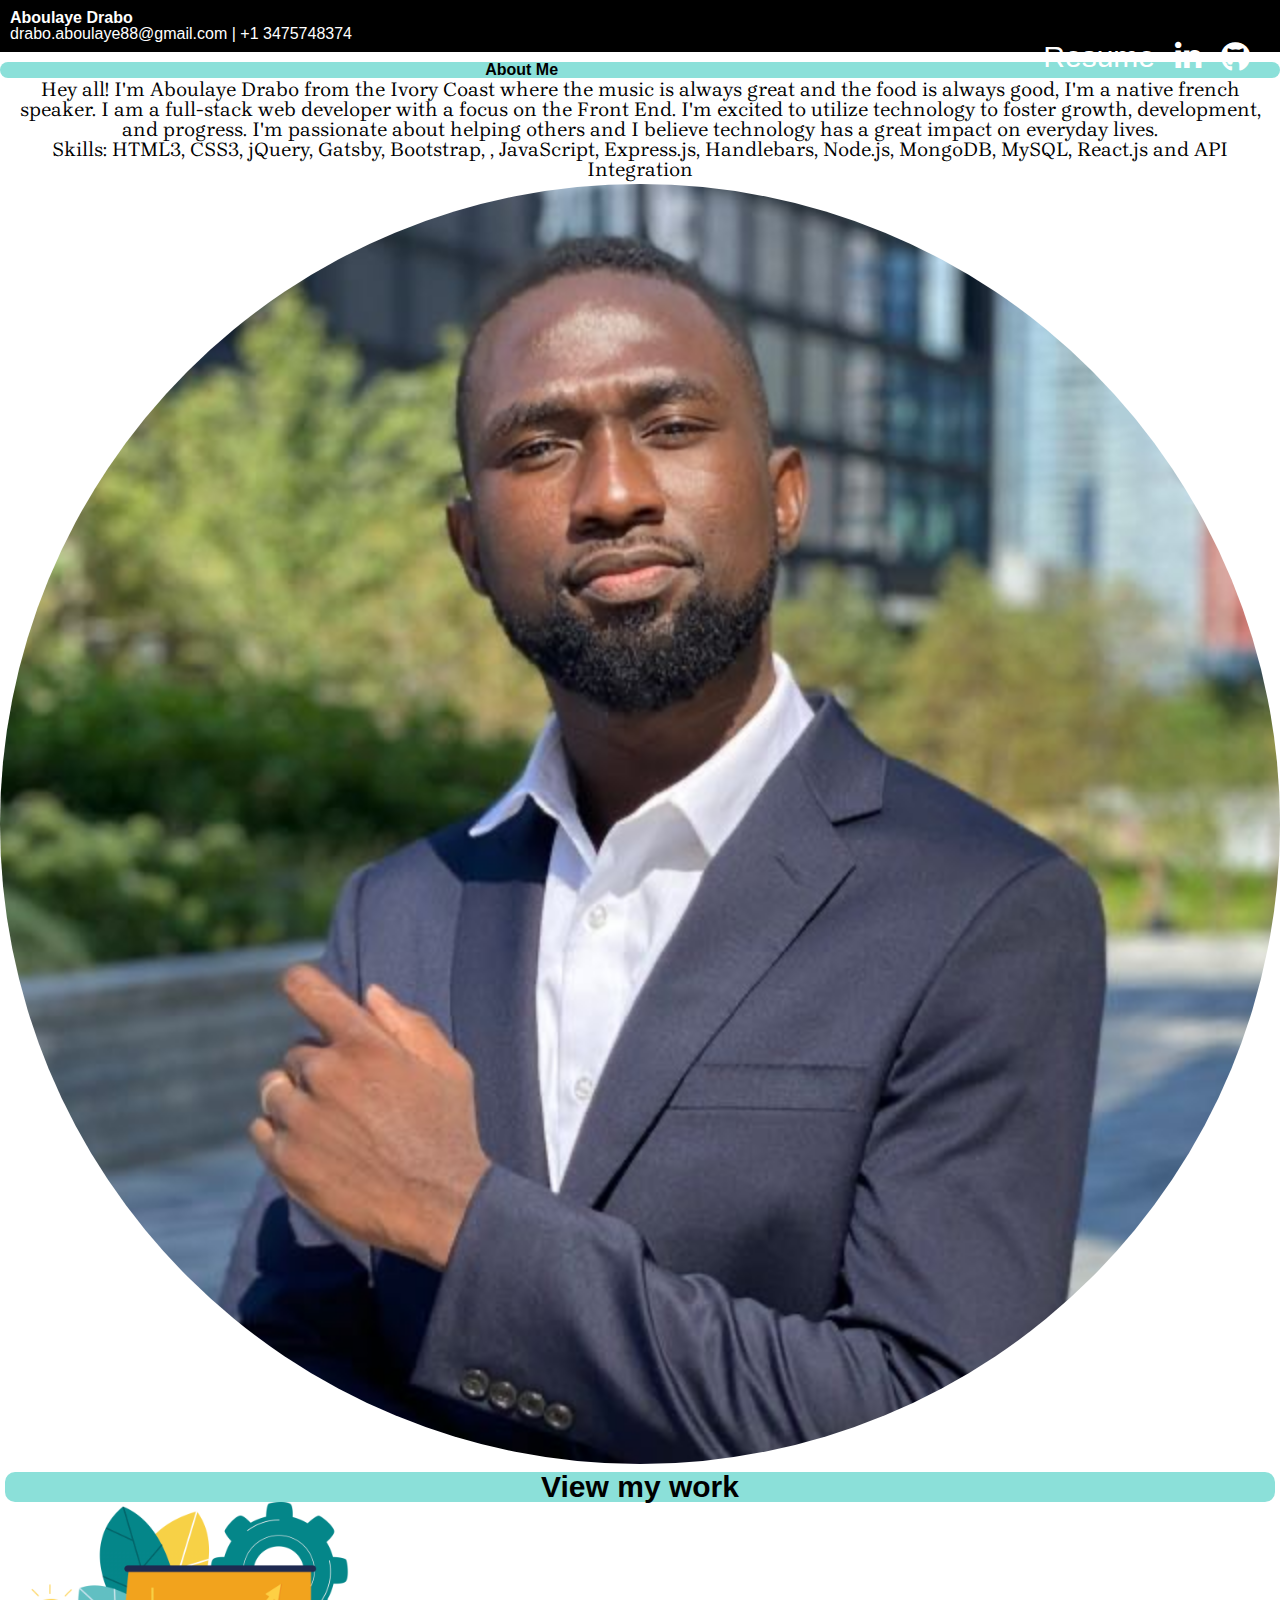
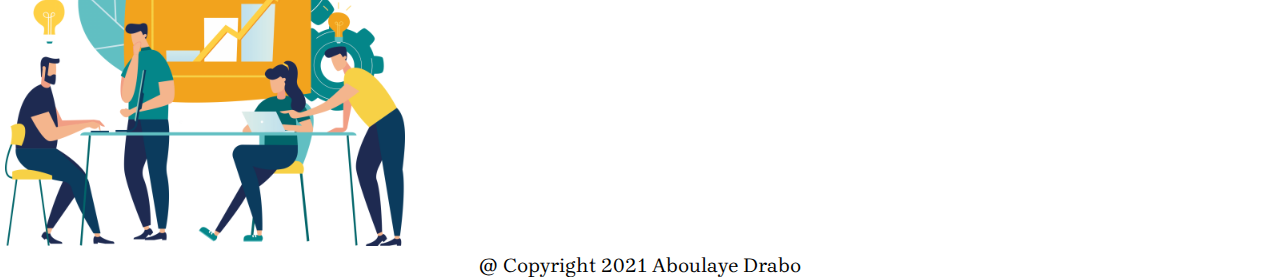
==== commit 0e8ef942: "modified the about me" ====
--- a/index.html
+++ b/index.html
@@ -59,9 +59,9 @@
         <h2 id="label">About Me</h2>
         <p>
           	Hey all!  I'm Aboulaye Drabo from the Ivory Coast where the music is always great and the food is always good, I'm a native french speaker.
-            I am currently a full-stack developer student at Columbia University Bootcamp. 
-            I'm excited to utilize technology to foster growth, development, and progress. I'm passionate about helping others and I believe technology will be a big change in our lives. <br>
-            Skills: HTML3, CSS3, jQuery, Gatsby, Bootstrap, , JavaScript, Express.js, Handlebars, Node.js, MongoDB, MySQL, and API Integration
+            I am a full-stack web developer with a focus on the Front End.
+            I'm excited to utilize technology to foster growth, development, and progress. I'm passionate about helping others and I believe technology has a great impact on everyday lives. <br>
+            Skills: HTML3, CSS3, jQuery, Gatsby, Bootstrap, , JavaScript, Express.js, Handlebars, Node.js, MongoDB, MySQL, React.js and API Integration
         </p>
 
       </div>
--- a/assests/style.css
+++ b/assests/style.css
@@ -26,10 +26,9 @@
 }
 .profile {
   width: 100%;
-  height: 100%;
   margin-top: 2px;
   border-radius: 50%;
-  align-items: center;
+  /* align-items: center; */
 }
 a {
   text-decoration: none;
